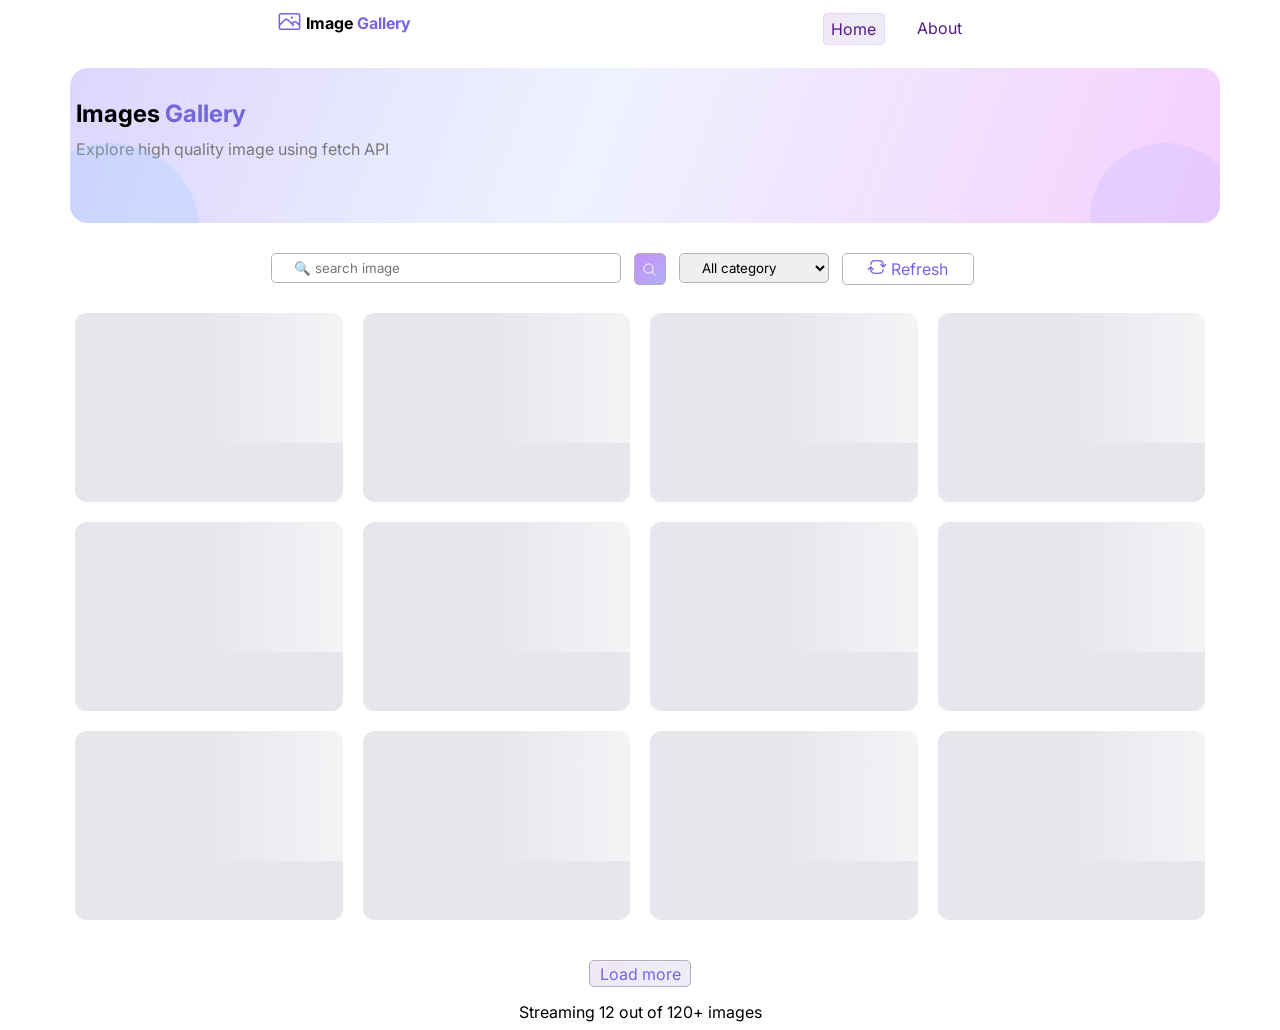
==== index.html @ 03abe52e "Add files via upload" ====
<!DOCTYPE html>
<html lang="en">
<head>
    <meta charset="UTF-8">
    <meta name="viewport" content="width=device-width, initial-scale=1.0">
    <title>Document</title>
    <link rel="stylesheet" href="style.css">
</head>
<body>
    <div class="main-container">
        <section class="header">
              
            <div style=" display: flex; justify-content: space-between; align-items: center;">
               <table>
                   <tr>
                    <td>
                        <svg xmlns="http://www.w3.org/2000/svg" fill="none" viewBox="0 0 24 24" stroke-width="1.5" stroke="currentColor" class="size-6" style="width: 25px; height:25px; color: rgb(118, 101, 226);">
                           <path stroke-linecap="round" stroke-linejoin="round" d="m2.25 15.75 5.159-5.159a2.25 2.25 0 0 1 3.182 0l5.159 5.159m-1.5-1.5 1.409-1.409a2.25 2.25 0 0 1 3.182 0l2.909 2.909m-18 3.75h16.5a1.5 1.5 0 0 0 1.5-1.5V6a1.5 1.5 0 0 0-1.5-1.5H3.75A1.5 1.5 0 0 0 2.25 6v12a1.5 1.5 0 0 0 1.5 1.5Zm10.5-11.25h.008v.008h-.008V8.25Zm.375 0a.375.375 0 1 1-.75 0 .375.375 0 0 1 .75 0Z" />
                        </svg>
                    </td>
                    <td><b><span> Image <span style="color: rgb(118, 101, 226);"> Gallery </span> </span></b></td>
                   </tr>
               </table>
            </div>

            <div class="nav">
               <div class="nav-btn one"><a href="" style="text-decoration: none;"> Home </a></div>
               <div class="nav-btn "><a href="" style="text-decoration: none;"> About</a></div>
            </div>

        </section>
        <br>
        <section class="hero">
            
            <h1 style="margin: 1px; padding: 5px;">Images <span style="color: rgb(118, 102, 219);">Gallery</span></h1>
            <p style="margin: 1px; padding: 5px; color: rgb(120, 121, 122); font-size: medium;">Explore high quality image using fetch API</p>
            
        </section>
        <br>
        <section class="controls">
            <input class="search-bar" type="search" placeholder=" 🔍 search image">

            <div class="search-btn">
                <svg xmlns="http://www.w3.org/2000/svg" fill="none" viewBox="0 0 24 24" stroke-width="1.5" stroke="currentColor" class="size-6" width="15px" height="15px">
                  <path stroke-linecap="round" stroke-linejoin="round" d="m21 21-5.197-5.197m0 0A7.5 7.5 0 1 0 5.196 5.196a7.5 7.5 0 0 0 10.607 10.607Z" />
                </svg>
            </div>

            <div>
                <select name="category" id="" class="categorys">
                    <option value="all">All category</option>
                    <option value="nature">Nature</option>
                    <option value="animal">Animal</option>
                    <option value="technology">Technology</option>
                </select>
            </div>

            <div class="refresh-btn">
                <table>
                    <tr>
                        <td>
                            <svg xmlns="http://www.w3.org/2000/svg" fill="none" viewBox="0 0 24 24" stroke-width="1.5" stroke="currentColor" class="size-6" style="width: 20px; height:20px;">
                              <path stroke-linecap="round" stroke-linejoin="round" d="M19.5 12c0-1.232-.046-2.453-.138-3.662a4.006 4.006 0 0 0-3.7-3.7 48.678 48.678 0 0 0-7.324 0 4.006 4.006 0 0 0-3.7 3.7c-.017.22-.032.441-.046.662M19.5 12l3-3m-3 3-3-3m-12 3c0 1.232.046 2.453.138 3.662a4.006 4.006 0 0 0 3.7 3.7 48.656 48.656 0 0 0 7.324 0 4.006 4.006 0 0 0 3.7-3.7c.017-.22.032-.441.046-.662M4.5 12l3 3m-3-3-3 3" />
                            </svg>
                       </td>
                       <td>
                          <span>Refresh</span>
                       </td>
                    </tr>
                </table> 
            </div>
        </section>

        <section class="grid">
              
        </section>

        <br>
        <br>

        <section class="footer">
            <div class="load-more-btn"> Load more </div>
            <div class="img-counter"> Streaming 12 out of 120+ images</div>
        </section>
    </div>

    <script src="script.js"></script>
</body>
</html>
---- style.css ----
@import url('https://fonts.googleapis.com/css2?family=Inter:wght@400;500;600;700;800&display=swap');
  *{
       font-family: 'Inter', sans-serif;
    }
.main-container{
        width: min(1150px,95%);
        height: auto;
        margin  : auto ;
    }
.header{
        width: 96%;
        margin: 5px;
        height: 30px;
        display: flex;
        justify-content: space-around;
    }
.nav-btn{
    width:60px;
    height:30px;
    color: rgb(118, 101, 226);
    display: flex;
    justify-content: center;
    align-items: center;
}
.one{
    border: 0.5px solid #e6d3f7;
    border-radius: 4px;
    background: linear-gradient(135deg, #f0e8f6, #ededf8);
}
.hero{
        width: 100%;
        margin: 5px;
        height:130px;
        place-items: center;
        border-radius: 18px ;
        padding-top: 25px;
        background:
        radial-gradient(circle at 8% 80%, rgba(147, 197, 253, 0.35) 0, transparent 18%),
        radial-gradient(circle at 95% 70%, rgba(196, 181, 253, 0.4) 0, transparent 20%),
        linear-gradient(
            110deg,
            #ddd6fe 0%,
            #eef2ff 45%,
            #f5d0fe 100%
        );     
}
.hero {
    position: relative;
    overflow: hidden;

    background:
        linear-gradient(
            110deg,
            #ddd6fe 0%,
            #eef2ff 45%,
            #f5d0fe 100%
        );
}

.hero::before {
    content: "";
    position: absolute;
    width: 180px;
    height: 180px;
    left: -50px;
    bottom: -100px;

    background: rgba(147, 197, 253, 0.25);
    border-radius: 50%;
}

.hero::after {
    content: "";
    position: absolute;
    width: 150px;
    height: 150px;
    right: -20px;
    bottom: -70px;

    background: rgba(196, 181, 253, 0.3);
    border-radius: 50%;
}
.controls{
        width: 96%;
        margin: 5px;
        height: 40px;
        display: flex;
        justify-content: center;
        gap: 13px;
        box-sizing: border-box;
    }
@media (max-width: 650px) {
   .controls {
        flex-wrap: wrap;
        height: auto;
        gap: 10px;
      }
    }
.grid{
        display: grid;
        grid-template-columns: repeat(4 ,1fr);
        gap: 20px;
        padding-left: 10px;
        padding-right: 10px;
        padding-top: 15px;
    }
@media (max-width: 900px) {
    .grid {
        grid-template-columns: repeat(3, 1fr);
      }
    }

@media (max-width: 650px) {
    .grid {
        grid-template-columns: repeat(2, 1fr);
     }
    }

@media (max-width: 400px) {
    .grid {
        grid-template-columns: 1fr;
     }
    }
.footer{
        display: flex;
        flex-direction: column;
        place-items: center;
        gap: 15px;
       
    }
.nav{
        display: flex; 
        justify-content: space-around; 
        width: 200px; 
        margin-top:5px;
        display: flex;
        gap: 25px;
        width: auto;
    }
.search-bar{
        height: 30px; 
        width: min(350px, 70vw);
        border-radius: 5px; 
        outline: none; 
        padding-left:18px;
        border: 1px solid #b0b3b6;
    }
.search-btn{
        height: 30px;
        width: 30px;
        border: 1px solid #b0b3b6;
        border-radius: 5px;
        display: flex;
        justify-content: center;
        align-items: center;
        transition: 0.25s ease;
        background: linear-gradient(135deg, #c48ff7, #b3aff8);
        color: #ffffff;
    }
.search-btn:hover{
       transform:translateY(-1.5px) scale(1.03);
    }
.search-btn:active{
        transform:translateY(0) scale(.98);
    }
.categorys{
        height: 30px; 
        width: 150px ; 
        border: 1px solid #b0b3b6; 
        border-radius: 5px; 
        padding-left:18px;
    }
.refresh-btn{
        height: 30px; 
        width: 130px; 
        border: 1px solid  #b0b3b6; 
        border-radius:  5px ; 
        display: flex; 
        justify-content: center; 
        align-items: center;
        transition: 0.25s ease;
        color: rgb(118, 101, 226);
    }
.refresh-btn:hover{
       transform:translateY(-1.5px) scale(1.03);
    }
.refresh-btn:active{
        transform:translateY(0) scale(.98);
    }
.img-card{
        width: 100%; 
        border-radius: 10px; 
        border: 1px solid #b0b3b6; 
        overflow: hidden;
    }
.card-img{
        width: 100%; 
        height: 160px; 
        object-fit: cover;
    }
@media (max-width: 500px) {
    .card-img {
        height: 200px;
      }
    }
.card-info{
        display: flex; 
        justify-content: center; 
        gap: 15px;
        padding-right: 5px;
        padding-left: 5px;
        padding-top: 10px;
        font-size: small;
        margin-bottom: 5px;
    }
.view{
        margin-bottom: 3px; 
        border: 0.5px solid #e6d3f7 ; 
        border-radius: 5px; 
        width: 50px; 
        display: flex; 
        justify-content: center; 
        align-items: center; 
        height: 20px;
        transition: 0.25s ease;
        color: rgb(118, 101, 226);
        background: linear-gradient(135deg, #f0e8f6, #ededf8);
    
    }
.view:hover{
       transform:translateY(-1.5px) scale(1.01);
    }
.view:active{
        transform:translateY(0) scale(.98);
    }
    
.download{
        margin-bottom: 3px; 
        border: 0.5px solid #e6d3f7 ; 
        border-radius: 5px; 
        width: 50px; 
        display: flex; 
        justify-content: center; 
        align-items: center; 
        height: 20px;
        transition: 0.25s ease;
        color: rgb(118, 101, 226);
        background: linear-gradient(135deg, #f0e8f6, #ededf8);
    }
.download:hover{
       transform:translateY(-1.5px) scale(1.01);
    }
.download:active{
        transform:translateY(0) scale(.98);
    }
.load-more-btn{
        border: 0.5px solid #b0b3b6  ; 
        border-radius: 5px; 
        width: 100px; 
        height: 25px; 
        display: flex; 
        justify-content: center; 
        align-items: center;
        transition: 0.25s ease;
        color: rgb(118, 101, 226);
        background: linear-gradient(135deg, #f0e8f6, #ededf8);
    
    }
.load-more-btn:hover{
       transform:translateY(-1.5px) scale(1.03);
    }
.load-more-btn:active{
        transform:translateY(0) scale(.98);
    }

.skeleton-card {
    overflow: hidden;
    border-radius: 12px;
    background: #e5e7eb;

}

.skeleton-img {
    width: 100%;
    height: 130px;
    background: linear-gradient(
        90deg,
        #e5e7eb 25%,
        #f3f4f6 50%,
        #e5e7eb 75%
    );
    background-size: 200% 100%;
    animation: skeleton-loading 1.5s infinite;
}

.skeleton-info {
    height: 35px;
    padding: 12px;
    background: #e5e7eb;
}

@keyframes skeleton-loading {
    0% {
        background-position: 200% 0;
    }

    100% {
        background-position: -200% 0;
    }
}
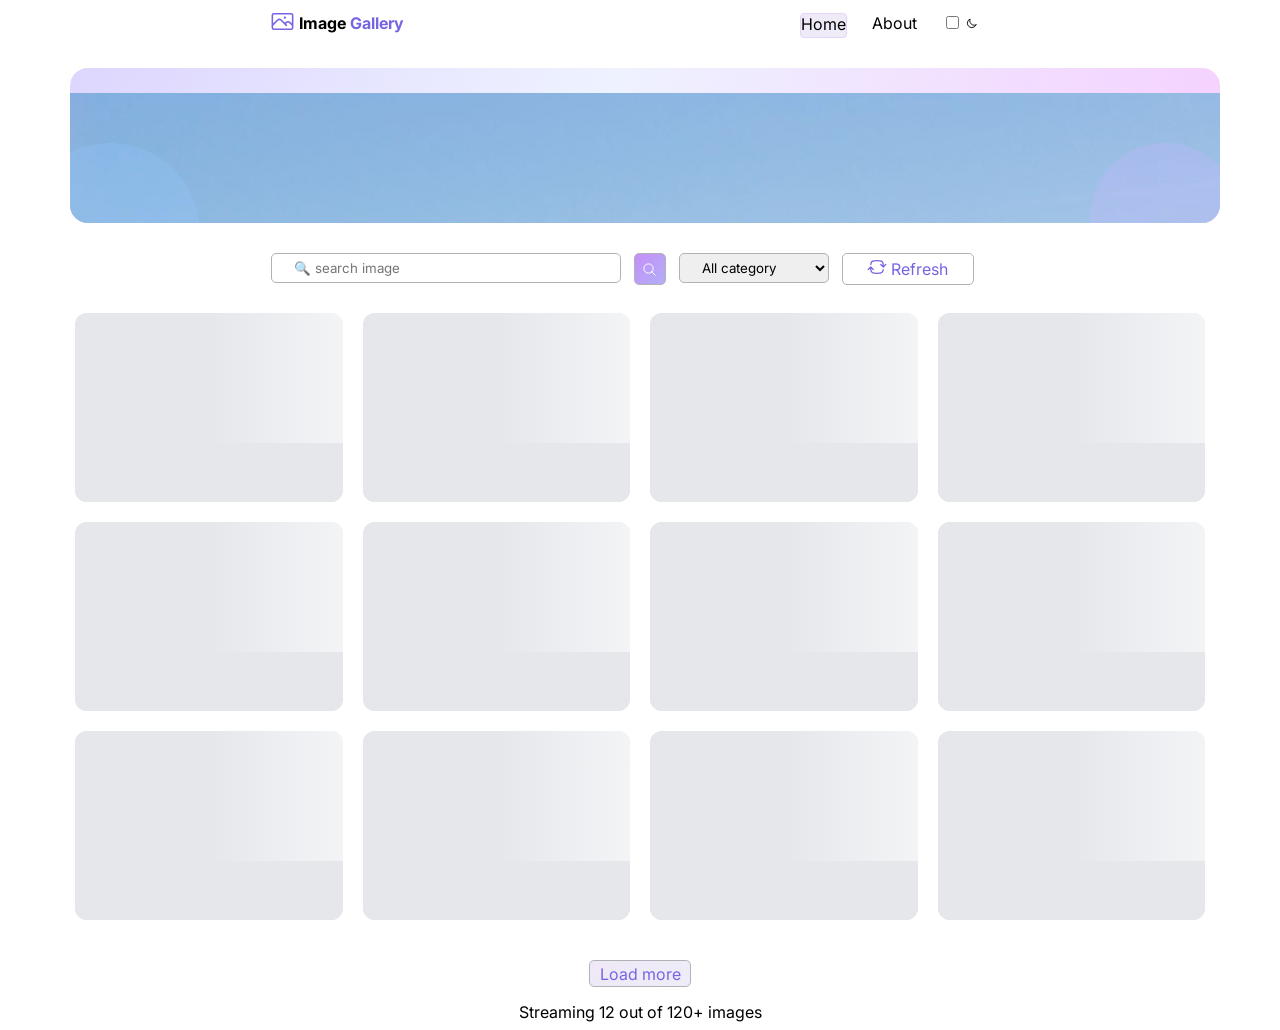
==== commit 74107f01: "Update index.html" ====
--- a/index.html
+++ b/index.html
@@ -5,6 +5,7 @@
     <meta name="viewport" content="width=device-width, initial-scale=1.0">
     <title>Document</title>
     <link rel="stylesheet" href="style.css">
+    <link rel="stylesheet" href="both.css">
 </head>
 <body>
     <div class="main-container">
@@ -24,18 +25,49 @@
             </div>
 
             <div class="nav">
-               <div class="nav-btn one"><a href="" style="text-decoration: none;"> Home </a></div>
-               <div class="nav-btn "><a href="" style="text-decoration: none;"> About</a></div>
+               <div class="one" id="home"><a href="index.html" style="text-decoration: none; color: black;"> Home </a></div>
+               <div id="about"><a href="about.html" style="text-decoration: none; color:black;"> About</a></div>
+
+               <!-- Dark mode toggle: added -->
+               <label class="theme-toggle">
+                   <input type="checkbox" id="theme-switch">
+                   <span class="toggle-track">
+                       <span class="toggle-thumb">
+                           <svg xmlns="http://www.w3.org/2000/svg" fill="none" viewBox="0 0 24 24" stroke-width="2" stroke="currentColor" width="11" height="11">
+                               <path stroke-linecap="round" stroke-linejoin="round" d="M21.752 15.002A9.72 9.72 0 0 1 18 15.75c-5.385 0-9.75-4.365-9.75-9.75 0-1.33.266-2.597.748-3.752A9.753 9.753 0 0 0 3 11.25C3 16.635 7.365 21 12.75 21a9.753 9.753 0 0 0 9.002-5.998Z" />
+                           </svg>
+                       </span>
+                   </span>
+               </label>
+               <!-- Dark mode toggle end -->
+
             </div>
 
         </section>
         <br>
         <section class="hero">
-            
-            <h1 style="margin: 1px; padding: 5px;">Images <span style="color: rgb(118, 102, 219);">Gallery</span></h1>
-            <p style="margin: 1px; padding: 5px; color: rgb(120, 121, 122); font-size: medium;">Explore high quality image using fetch API</p>
-            
+
+           
+            <div class="hero-inner">
+                <div class="hero-images">
+                    <img src="asset/pexels-anh-nguyen-87266688-14486504.jpg" alt="Blue glacier lake in the mountains" class="hero-img img-1">
+                    <img src="asset/pexels-selman-arif-golbasi-322737964-13921909.jpg" alt="Mountain peak wrapped in clouds" class="hero-img img-2">
+                    <img src="asset/pexels-turbulent-imagery-3013266-7433714.jpg" alt="Purple sunset over mountain ridge" class="hero-img img-3">
+                </div>
+                <div class="hero-text">
+                    <h1 style="margin: 1px; padding: 5px;">Image <span style="color: rgb(118, 102, 219);">Gallery</span></h1>
+                    <p style="margin: 1px; padding: 5px; color: rgb(120, 121, 122); font-size: medium;">Explore high quality image using fetch API</p>
+                    <div class="hero-pills">
+                        <span class="pill">✨ High Quality</span>
+                        <span class="pill">⚡ Fast &amp; Reliable</span>
+                        <span class="pill">💕 Free to Use</span>
+                    </div>
+                </div>
+            </div>
+           
+
         </section>
+        
         <br>
         <section class="controls">
             <input class="search-bar" type="search" placeholder=" 🔍 search image">
@@ -85,5 +117,6 @@
     </div>
 
     <script src="script.js"></script>
+    <script src="both.js"></script>
 </body>
-</html>+</html>
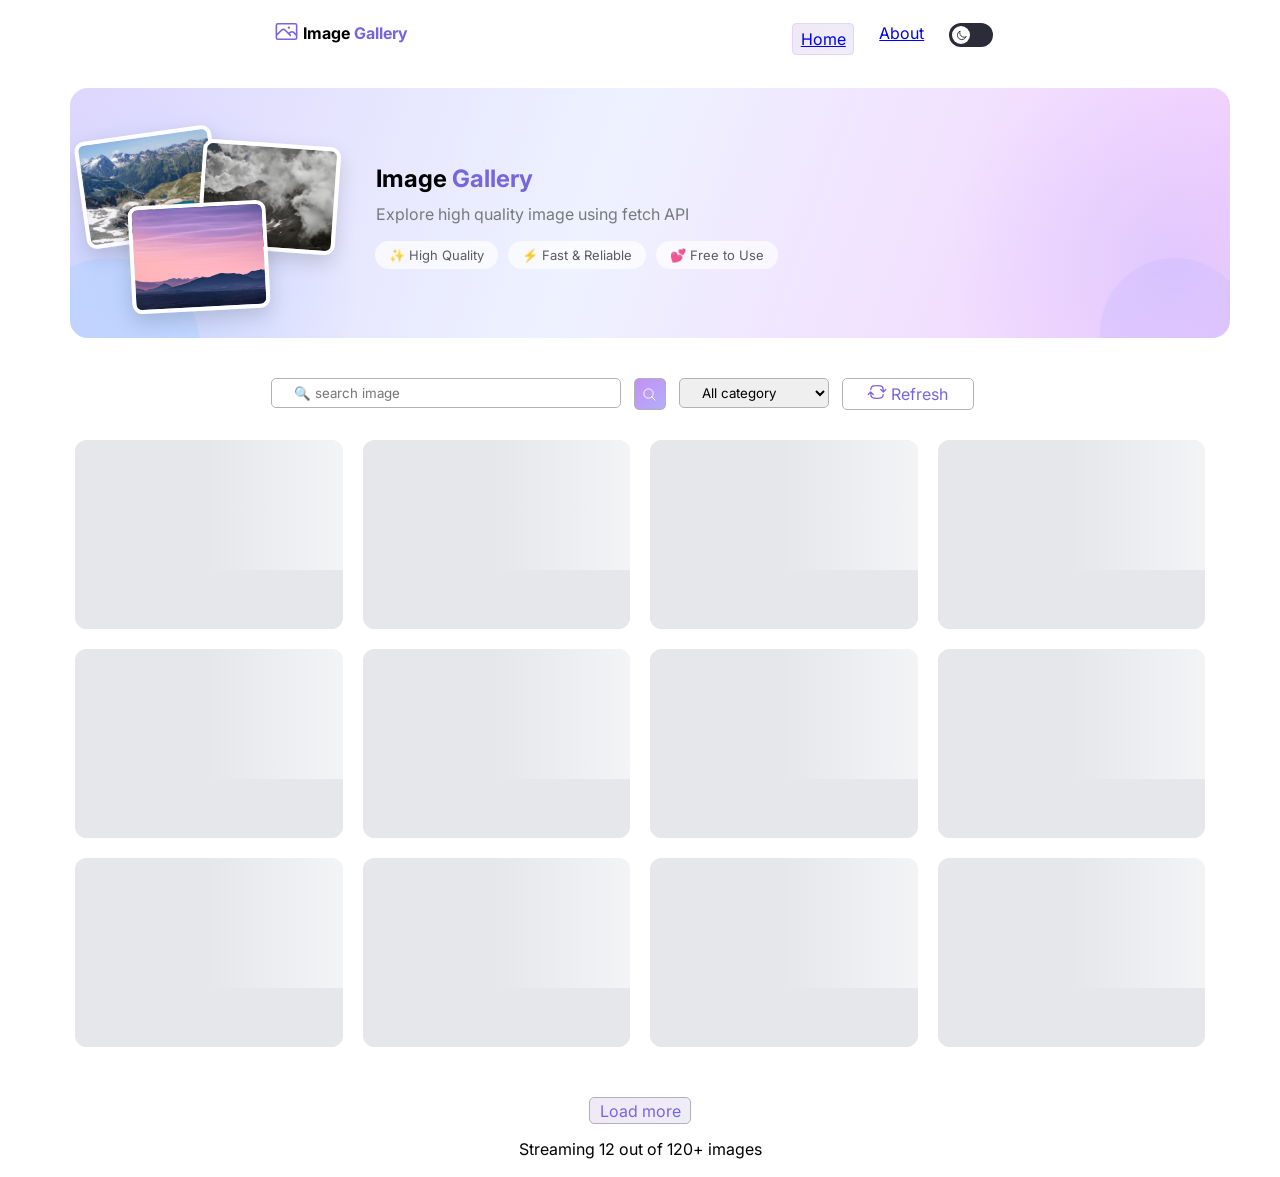
==== commit c62f3ffb: "Update index.html" ====
--- a/index.html
+++ b/index.html
@@ -25,8 +25,8 @@
             </div>
 
             <div class="nav">
-               <div class="one" id="home"><a href="index.html" style="text-decoration: none; color: black;"> Home </a></div>
-               <div id="about"><a href="about.html" style="text-decoration: none; color:black;"> About</a></div>
+               <div class="one" id="home"><a href="index.html" > Home </a></div>
+               <div id="about"><a href="about.html" > About</a></div>
 
                <!-- Dark mode toggle: added -->
                <label class="theme-toggle">
--- a/style.css
+++ b/style.css
@@ -9,54 +9,158 @@
     }
 .header{
         width: 96%;
+        height: auto;
+        padding: 10px;
         margin: 5px;
         height: 30px;
         display: flex;
         justify-content: space-around;
-    }
-.nav-btn{
-    width:60px;
-    height:30px;
-    color: rgb(118, 101, 226);
-    display: flex;
-    justify-content: center;
-    align-items: center;
-}
+        align-content: center;
+        border-radius: 12px;
+    }
+.nav{
+        display: flex; 
+        justify-content: space-around; 
+        width: 200px; 
+        margin-top:5px;
+        display: flex;
+        gap: 25px;
+        width: auto;
+    }
 .one{
     border: 0.5px solid #e6d3f7;
     border-radius: 4px;
     background: linear-gradient(135deg, #f0e8f6, #ededf8);
+    width:60px;
+    height:30px;
+    display: flex;
+    justify-content: center;
+    align-items: center;
+    cursor: pointer;
+}
+.theme-toggle{
+    position: relative;
+    width: 44px;
+    height: 24px;
+    display: inline-block;
+    cursor: pointer;
+}
+
+.theme-toggle input{
+    opacity: 0;
+    width: 0;
+    height: 0;
+}
+
+.toggle-track{
+    position: absolute;
+    top: 0; left: 0; right: 0; bottom: 0;
+    background: #2b2b3a;
+    border-radius: 20px;
+    transition: 0.25s ease;
+}
+
+.toggle-thumb{
+    position: absolute;
+    height: 18px;
+    width: 18px;
+    left: 3px;
+    top: 3px;
+    background: #fff;
+    color: #2b2b3a;
+    border-radius: 50%;
+    transition: 0.25s ease;
+    display: flex;
+    align-items: center;
+    justify-content: center;
+}
+
+.theme-toggle input:checked + .toggle-track .toggle-thumb{
+    transform: translateX(20px);
+}
+
+body.dark {
+    background: #111827;
+    color: #f9fafb;
+}
+
+body.dark .header,
+body.dark .controls,
+body.dark .footer,
+body.dark .img-card,
+body.dark .search-bar,
+body.dark .categorys,
+body.dark .refresh-btn {
+    background: #1f2937;
+    color: #f9fafb;
+}
+body.dark .search-bar,
+body.dark .categorys {
+    border-color: #374151;
+}
+
+body.dark .hero {
+    background: #1f2937;
+}
+
+body.dark .hero-text p {
+    color: #cbd5e1 !important;
+}
+
+body.dark .pill {
+    background: #374151;
+    color: #f9fafb;
+}
+body.dark .view {
+    background: #374151;
+    color: #f9fafb;
+}
+body.dark .download {
+    background: #374151;
+    color: #f9fafb;
+}
+body.dark .search-btn {
+    background: #374151;
+    color: #f9fafb;
+}
+body.dark a {
+    color: #f9fafb;
+}
+
+body.dark .card-info {
+    background: #1f2937;
+}
+
+body.dark .load-more-btn {
+    background: #374151;
+    color: #fff;
+}
+.hero-inner{
+    display: flex;
+    align-items: center;
+    justify-content: space-between;
+    gap: 30px;
+    padding: 20px 40px;
+    flex-wrap: wrap;
+    position: relative;
+    z-index: 1;
 }
 .hero{
         width: 100%;
         margin: 5px;
-        height:130px;
+        height: auto;
+        padding-bottom: 25px;
         place-items: center;
         border-radius: 18px ;
         padding-top: 25px;
+        padding-left: 10px;
+        position: relative;
+        overflow: hidden;
         background:
         radial-gradient(circle at 8% 80%, rgba(147, 197, 253, 0.35) 0, transparent 18%),
         radial-gradient(circle at 95% 70%, rgba(196, 181, 253, 0.4) 0, transparent 20%),
-        linear-gradient(
-            110deg,
-            #ddd6fe 0%,
-            #eef2ff 45%,
-            #f5d0fe 100%
-        );     
-}
-.hero {
-    position: relative;
-    overflow: hidden;
-
-    background:
-        linear-gradient(
-            110deg,
-            #ddd6fe 0%,
-            #eef2ff 45%,
-            #f5d0fe 100%
-        );
-}
-
+        linear-gradient(110deg, #ddd6fe 0%,#eef2ff 45%, #f5d0fe 100%);     
+} 
 .hero::before {
     content: "";
     position: absolute;
@@ -64,9 +168,9 @@
     height: 180px;
     left: -50px;
     bottom: -100px;
-
     background: rgba(147, 197, 253, 0.25);
     border-radius: 50%;
+
 }
 
 .hero::after {
@@ -79,13 +183,56 @@
 
     background: rgba(196, 181, 253, 0.3);
     border-radius: 50%;
+   
+}
+.hero-images{
+    position: relative;
+    width: 220px;
+    height: 160px;
+    flex-shrink: 0;
+}
+
+.hero-img{
+    position: absolute;
+    width: 130px;
+    height: 100px;
+    object-fit: cover;
+    border-radius: 10px;
+    border: 4px solid #fff;
+    box-shadow: 0 8px 20px rgba(0,0,0,0.15);
+}
+
+.img-1{ top: 0; left: -40px; transform: rotate(-8deg); z-index: 1; }
+.img-2{ top: 10px; left: 80px; transform: rotate(4deg); z-index: 2; }
+.img-3{ top: 70px; left: 10px; transform: rotate(-3deg); z-index: 3; }
+.hero-pills{
+    display: flex;
+    gap: 10px;
+    flex-wrap: wrap;
+    margin-top: 12px;
+    padding-left: 5px;
+}
+.hero-text{
+    flex: 1;
+    min-width: 260px;
+}
+.pill{
+    background: rgba(255,255,255,0.7);
+    border-radius: 20px;
+    padding: 6px 14px;
+    font-size: 13px;
+    color: rgb(90,90,100);
 }
 .controls{
         width: 96%;
+        height: auto;
+        border-radius: 12px;
         margin: 5px;
-        height: 40px;
+        padding: 10px;
+        height: auto;
         display: flex;
         justify-content: center;
+        align-content: center;
         gap: 13px;
         box-sizing: border-box;
     }
@@ -123,19 +270,14 @@
     }
 .footer{
         display: flex;
+        align-items: center;
         flex-direction: column;
         place-items: center;
         gap: 15px;
+        height: auto;
+        padding: 10px;
+        border-radius: 12px;
        
-    }
-.nav{
-        display: flex; 
-        justify-content: space-around; 
-        width: 200px; 
-        margin-top:5px;
-        display: flex;
-        gap: 25px;
-        width: auto;
     }
 .search-bar{
         height: 30px; 
@@ -156,6 +298,7 @@
         transition: 0.25s ease;
         background: linear-gradient(135deg, #c48ff7, #b3aff8);
         color: #ffffff;
+        cursor: pointer;
     }
 .search-btn:hover{
        transform:translateY(-1.5px) scale(1.03);
@@ -169,6 +312,7 @@
         border: 1px solid #b0b3b6; 
         border-radius: 5px; 
         padding-left:18px;
+        cursor: pointer;
     }
 .refresh-btn{
         height: 30px; 
@@ -180,6 +324,7 @@
         align-items: center;
         transition: 0.25s ease;
         color: rgb(118, 101, 226);
+        cursor: pointer;
     }
 .refresh-btn:hover{
        transform:translateY(-1.5px) scale(1.03);
@@ -225,6 +370,7 @@
         transition: 0.25s ease;
         color: rgb(118, 101, 226);
         background: linear-gradient(135deg, #f0e8f6, #ededf8);
+        cursor: pointer;
     
     }
 .view:hover{
@@ -246,6 +392,7 @@
         transition: 0.25s ease;
         color: rgb(118, 101, 226);
         background: linear-gradient(135deg, #f0e8f6, #ededf8);
+        cursor: pointer;
     }
 .download:hover{
        transform:translateY(-1.5px) scale(1.01);
@@ -264,6 +411,7 @@
         transition: 0.25s ease;
         color: rgb(118, 101, 226);
         background: linear-gradient(135deg, #f0e8f6, #ededf8);
+        cursor: pointer;
     
     }
 .load-more-btn:hover{
@@ -277,6 +425,7 @@
     overflow: hidden;
     border-radius: 12px;
     background: #e5e7eb;
+    cursor:wait;
 
 }
 
@@ -307,4 +456,4 @@
     100% {
         background-position: -200% 0;
     }
-}+}
